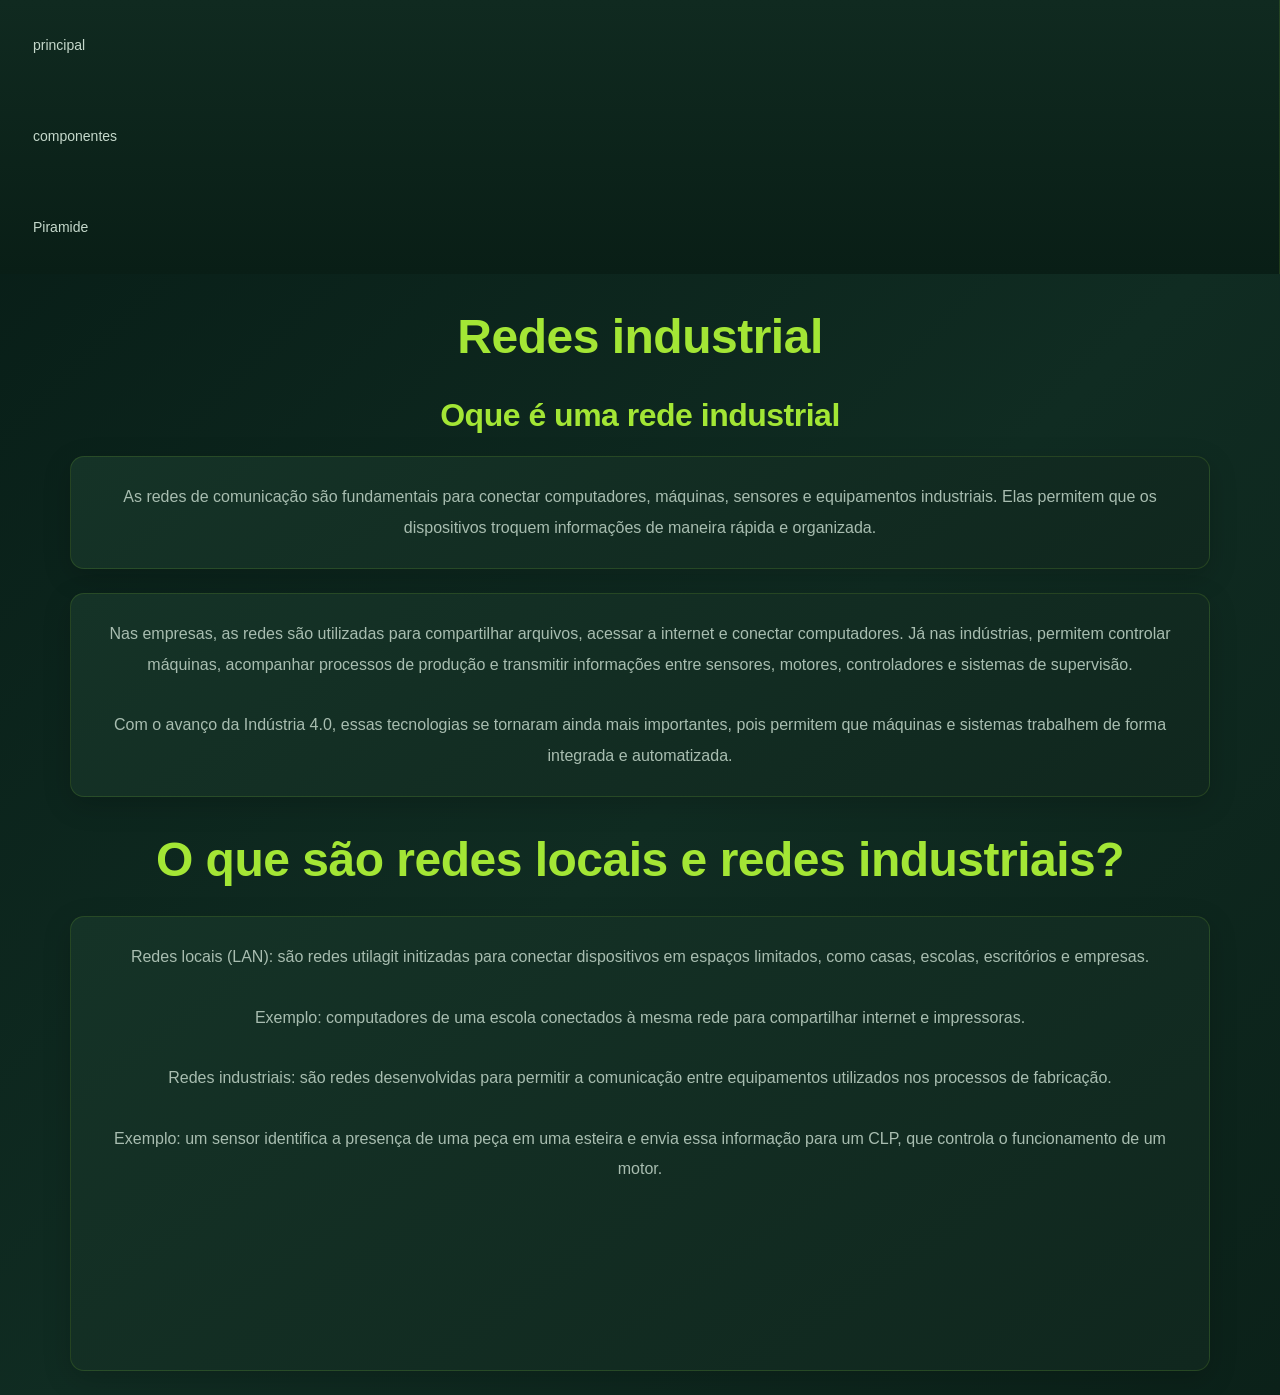
==== index.html @ bf30d073 "site sendo feito" ====
<!DOCTYPE html>
<html lang="PT-BR">
<head>
    <meta charset="UTF-8">
    <meta name="viewport" content="width=device-width, initial-scale=1.0">
    <link rel="stylesheet" href="style.css">
    
    <title>Site industrial</title>
</head>

<nav class="sidebar-menu">
    <a href="./index.html">principal</a> <br>
    <a href="./componentes.html">componentes</a><br>
    <a href="./Piramide.html">Piramide</a>
</nav>

    
    <h1>Redes industrial</h1>

    <h2>Oque é uma rede industrial</h2> 
    <p>As redes de comunicação são fundamentais para conectar computadores, máquinas, sensores e equipamentos industriais. Elas permitem que os dispositivos troquem informações de maneira rápida e organizada.</p>
    <p>Nas empresas, as redes são utilizadas para compartilhar arquivos, acessar a internet e conectar computadores. Já nas indústrias, permitem controlar máquinas, acompanhar processos de produção e transmitir informações entre sensores, motores, controladores e sistemas de supervisão.

        Com o avanço da Indústria 4.0, essas tecnologias se tornaram ainda mais importantes, pois permitem que máquinas e sistemas trabalhem de forma integrada e automatizada.</p>
        <h1>O que são redes locais e redes industriais?</h1>
        <p>Redes locais (LAN): são redes utilagit initizadas para conectar dispositivos em espaços limitados, como casas, escolas, escritórios e empresas.

            Exemplo: computadores de uma escola conectados à mesma rede para compartilhar internet e impressoras.
            
            Redes industriais: são redes desenvolvidas para permitir a comunicação entre equipamentos utilizados nos processos de fabricação.
            
            Exemplo: um sensor identifica a presença de uma peça em uma esteira e envia essa informação para um CLP, que controla o funcionamento de um motor.
            <iframe src="https://www.youtube.com/embed/vqrvOz1zSgY?si=vlYwsdYlaT8DyaJ-&amp;start=4" frameborder="0"></iframe>
            </p>
            
</body>
</html>
---- style.css ----
/* =========================================
   DESIGN SYSTEM
========================================= */

:root {
    --verde-escuro: #071c16;
    --verde-principal: #102c22;
    --verde-secundario: #193c2e;
    --verde-hover: #28513d;

    --verde-limao: #a3e635;
    --verde-destaque: #bef264;

    --fundo: #081b15;
    --fundo-card: #122b21;
    --fundo-menu: #0d241b;

    --texto: #e5eee8;
    --texto-secundario: #a8bdb0;

    --borda: rgba(163, 230, 53, 0.14);

    --largura-menu: 280px;
    --largura-conteudo: 1140px;
    --raio: 14px;

    --sombra: 0 8px 28px rgba(0, 0, 0, 0.18);
    --transicao: 0.25s ease;
}

/* =========================================
   CONFIGURAÇÕES GERAIS
========================================= */

* {
    box-sizing: border-box;
}

html {
    scroll-behavior: smooth;
}

body {
    margin: 0;
    min-height: 100vh;

    font-family: "Inter", "Segoe UI", Arial, sans-serif;

    background: linear-gradient(
        135deg,
        #071c16 0%,
        #102c22 55%,
        #0b2119 100%
    );

    color: var(--texto);
    text-align: center;
    line-height: 1.7;

    -webkit-font-smoothing: antialiased;
}

/* =========================================
   CONTEÚDO PRINCIPAL
========================================= */

main,
.main-content,
.conteudo-principal {
    width: 100%;
    max-width: var(--largura-conteudo);

    margin-left: auto;
    margin-right: auto;

    padding: 30px 20px;
    text-align: center;
}

/* =========================================
   TÍTULOS CENTRALIZADOS
========================================= */

h1, h2, h3, h4 {
    color: var(--verde-limao);

    font-weight: 700;
    line-height: 1.3;
    letter-spacing: -0.5px;

    text-align: center;

    margin-left: auto;
    margin-right: auto;
}

h1 {
    font-size: clamp(2rem, 4vw, 3rem);
    margin-bottom: 24px;
}

h2 {
    font-size: clamp(1.5rem, 3vw, 2rem);
    margin-bottom: 20px;
}

h3 {
    font-size: 1.3rem;
}

/* =========================================
   PARÁGRAFOS E CARDS CENTRALIZADOS
========================================= */

p {
    width: 100%;
    max-width: 1140px;

    margin: 0 auto 24px;
    padding: 25px 30px;

    font-size: 1rem;
    line-height: 1.9;

    color: var(--texto-secundario);
    text-align: center;

    background: linear-gradient(
        145deg,
        #153327,
        #10271e
    );

    border: 1px solid var(--borda);
    border-radius: var(--raio);

    box-shadow: var(--sombra);

    white-space: pre-line;

    transition:
        transform var(--transicao),
        border-color var(--transicao),
        box-shadow var(--transicao);
}

p:hover {
    transform: translateY(-2px);

    border-color: rgba(163, 230, 53, 0.3);

    box-shadow:
        0 12px 32px rgba(0, 0, 0, 0.24);
}

/* =========================================
   MENU LATERAL
========================================= */

.sidebar-menu {
    display: flex;
    flex-direction: column;

    gap: 6px;
    padding: 20px 12px;

    background: linear-gradient(
        180deg,
        #102a20,
        #091e16
    );

    border-right: 1px solid var(--borda);

    text-align: left;
}

/* LINKS DO MENU */

.sidebar-menu a {
    display: flex;
    align-items: center;

    padding: 14px 18px;

    color: #c5d8cb;
    text-decoration: none;

    font-family: inherit;
    font-size: 14px;
    font-weight: 500;

    border-radius: 10px;
    border-left: 3px solid transparent;

    transition:
        background var(--transicao),
        color var(--transicao),
        border-color var(--transicao),
        padding var(--transicao);
}

/* HOVER */

.sidebar-menu a:hover {
    background: rgba(163, 230, 53, 0.09);

    color: var(--verde-limao);
    border-left-color: var(--verde-limao);

    padding-left: 23px;
}

/* LINK ATIVO */

.sidebar-menu a.active {
    background: rgba(163, 230, 53, 0.13);

    color: var(--verde-limao);
    font-weight: 600;

    border-left: 3px solid var(--verde-limao);
}

/* =========================================
   IMAGENS CENTRALIZADAS
========================================= */

img {
    display: block;

    max-width: 100%;
    height: auto;

    margin: 20px auto;

    border-radius: 12px;
}

/* =========================================
   LINKS
========================================= */

a {
    color: var(--verde-limao);
    transition: color var(--transicao);
}

a:hover {
    color: var(--verde-destaque);
}

/* =========================================
   BOTÕES
========================================= */

button,
.btn {
    display: inline-flex;
    align-items: center;
    justify-content: center;

    padding: 12px 24px;

    background: var(--verde-limao);
    color: #102015;

    font-family: inherit;
    font-size: 14px;
    font-weight: 700;

    text-align: center;
    text-decoration: none;

    border: 1px solid transparent;
    border-radius: 10px;

    cursor: pointer;

    transition:
        background var(--transicao),
        transform var(--transicao),
        box-shadow var(--transicao);
}

button:hover,
.btn:hover {
    background: var(--verde-destaque);
    color: #102015;

    transform: translateY(-2px);

    box-shadow:
        0 6px 20px rgba(163, 230, 53, 0.18);
}

/* =========================================
   ACESSIBILIDADE
========================================= */

a:focus-visible,
button:focus-visible,
.btn:focus-visible {
    outline: 2px solid var(--verde-limao);
    outline-offset: 3px;
}

/* =========================================
   BARRA DE ROLAGEM
========================================= */

::-webkit-scrollbar {
    width: 9px;
}

::-webkit-scrollbar-track {
    background: #091e16;
}

::-webkit-scrollbar-thumb {
    background: #315744;
    border-radius: 10px;
}

::-webkit-scrollbar-thumb:hover {
    background: #56815f;
}

/* =========================================
   RESPONSIVIDADE
========================================= */

@media screen and (max-width: 768px) {

    body {
        font-size: 14px;
    }

    main,
    .main-content,
    .conteudo-principal {
        width: 100%;
        padding: 20px 12px;
    }

    h1 {
        font-size: 1.8rem;
    }

    h2 {
        font-size: 1.4rem;
    }

    p {
        width: 100%;
        max-width: 100%;

        margin: 0 auto 18px;
        padding: 18px;

        font-size: 0.95rem;
        line-height: 1.8;
    }

    .sidebar-menu {
        padding: 12px 8px;
    }

    .sidebar-menu a {
        padding: 12px 14px;
        font-size: 13px;
    }

    img {
        max-width: 100%;
        height: auto;
        border: #a3e635;

        margin: 16px auto;
        object-fit: contain;
    }

    button,
    .btn {
        max-width: 100%;
    }
}

/* =========================================
   MOVIMENTO REDUZIDO
========================================= */

@media (prefers-reduced-motion: reduce) {

    html {
        scroll-behavior: auto;
    }

    *,
    *::before,
    *::after {
        transition-duration: 0.01ms !important;
        animation-duration: 0.01ms !important;
    }
}
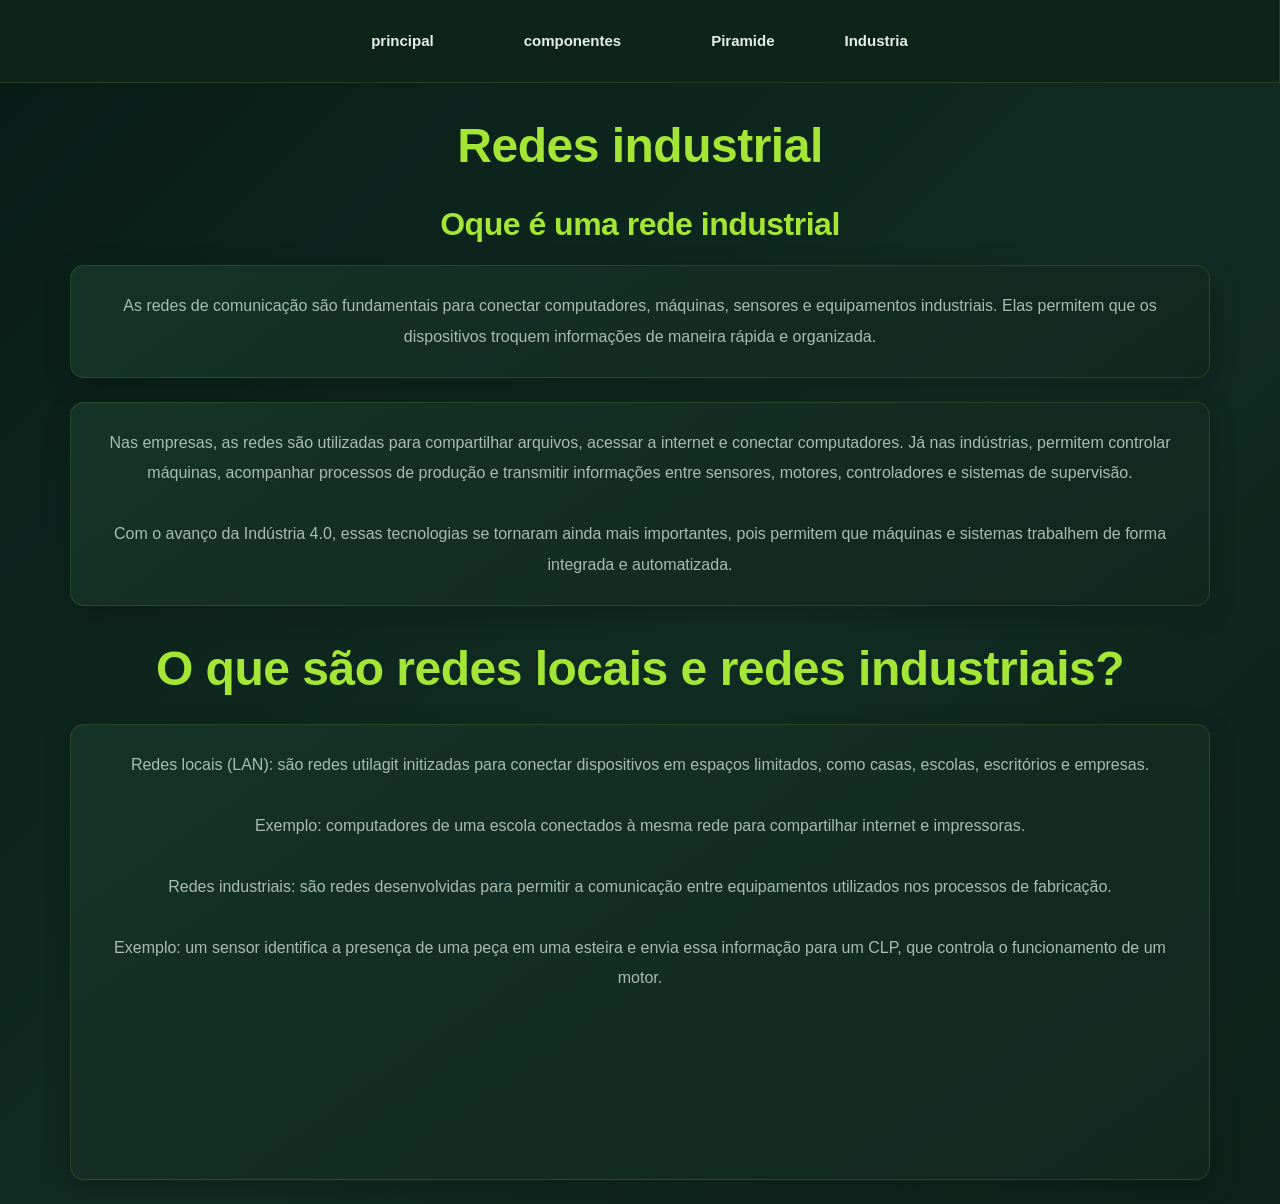
==== commit 66f22494: "Atualização do site SENAI" ====
--- a/index.html
+++ b/index.html
@@ -12,6 +12,7 @@
     <a href="./index.html">principal</a> <br>
     <a href="./componentes.html">componentes</a><br>
     <a href="./Piramide.html">Piramide</a>
+    <a href="./Industria.html">Industria</a>
 </nav>
 
     
--- a/style.css
+++ b/style.css
@@ -406,3 +406,69 @@
 }
 
 
+/* MENU CENTRALIZADO HORIZONTALMENTE */
+
+.sidebar-menu {
+    display: flex;
+    flex-direction: row;
+    justify-content: center;
+    align-items: center;
+
+    flex-wrap: wrap;
+    gap: 20px;
+
+    width: 100%;
+    padding: 15px 20px;
+
+    background: #0d241b;
+    border-bottom: 1px solid var(--borda);
+}
+
+/* LINKS DO MENU */
+
+.sidebar-menu a {
+    display: flex;
+    align-items: center;
+    justify-content: center;
+
+    padding: 12px 24px;
+
+    color: #e5eee8;
+    text-align: center;
+    text-decoration: none;
+
+    font-size: 15px;
+    font-weight: 600;
+
+    border-radius: 8px;
+    border: 1px solid transparent;
+
+    transition: 0.25s ease;
+}
+
+/* EFEITO AO PASSAR O MOUSE */
+
+.sidebar-menu a:hover {
+    background: #28513d;
+    color: #a3e635;
+
+    padding: 12px 24px;
+    border-color: #a3e635;
+}
+
+/* ITEM SELECIONADO */
+
+.sidebar-menu a.active {
+    background: #193c2e;
+    color: #a3e635;
+    border-color: #a3e635;
+}
+
+
+@media screen and (max-width: 768px) {
+    .sidebar {
+        width: 100%;
+        max-width: 100%;
+    }
+}
+
